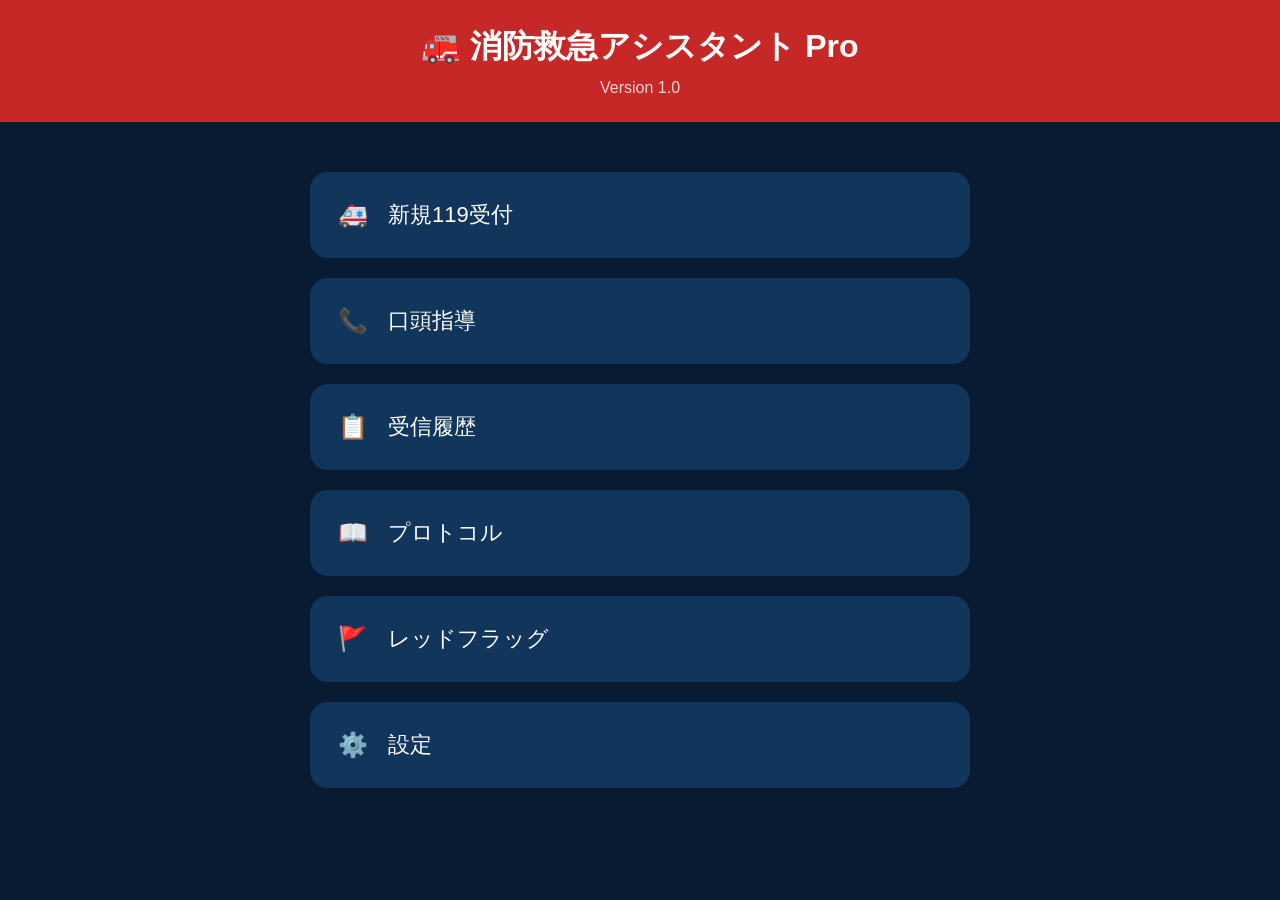
==== index.html @ f8fd2c41 "docs: AGENTS.mdを追加" ====
<!DOCTYPE html>
<html lang="ja">
<head>
    <meta charset="UTF-8">
    <meta name="viewport" content="width=device-width, initial-scale=1.0">
    <title>消防救急アシスタント Pro</title>

    <link rel="stylesheet" href="css/style.css">
</head>

<body>

<header class="header">
    <h1>🚒 消防救急アシスタント Pro</h1>
    <p>Version 1.0</p>
</header>

<main class="menu">

    <button class="card dispatch-button">
        🚑
        <span>新規119受付</span>
    </button>

    <button class="card">
        📞
        <span>口頭指導</span>
    </button>

    <button class="card">
        📋
        <span>受信履歴</span>
    </button>

    <button class="card">
        📖
        <span>プロトコル</span>
    </button>

    <button class="card">
        🚩
        <span>レッドフラッグ</span>
    </button>

    <button class="card">
        ⚙️
        <span>設定</span>
    </button>

</main>

<script src="js/app.js"></script>

</body>
</html>
---- css/style.css ----
*{
    margin:0;
    padding:0;
    box-sizing:border-box;
}

body{

    background:#081b33;

    font-family:
    "Hiragino Sans",
    sans-serif;

    color:white;

}

.header{

    background:#c62828;

    padding:25px;

    text-align:center;

}

.header h1{

    font-size:32px;

}

.header p{

    margin-top:10px;

    opacity:.8;

}

.menu{

    max-width:700px;

    margin:30px auto;

    display:grid;

    gap:20px;

    padding:20px;

}

.card{

    background:#12355b;

    border:none;

    color:white;

    font-size:24px;

    padding:28px;

    border-radius:18px;

    cursor:pointer;

    display:flex;

    align-items:center;

    gap:20px;

    transition:.2s;

}

.card:hover{

    background:#1f4f82;

    transform:scale(1.02);

}

.card span{

    font-size:22px;

}

.form-container{
    max-width:700px;
    margin:30px auto;
    padding:20px;
    display:flex;
    flex-direction:column;
    gap:15px;
}

label{
    font-weight:bold;
}

input{
    padding:14px;
    font-size:18px;
    border-radius:10px;
    border:none;
}

.next-btn{
    margin-top:20px;
    background:#c62828;
    color:white;
    border:none;
    padding:18px;
    font-size:20px;
    border-radius:12px;
    cursor:pointer;
}

.next-btn:hover{
    background:#d32f2f;
}
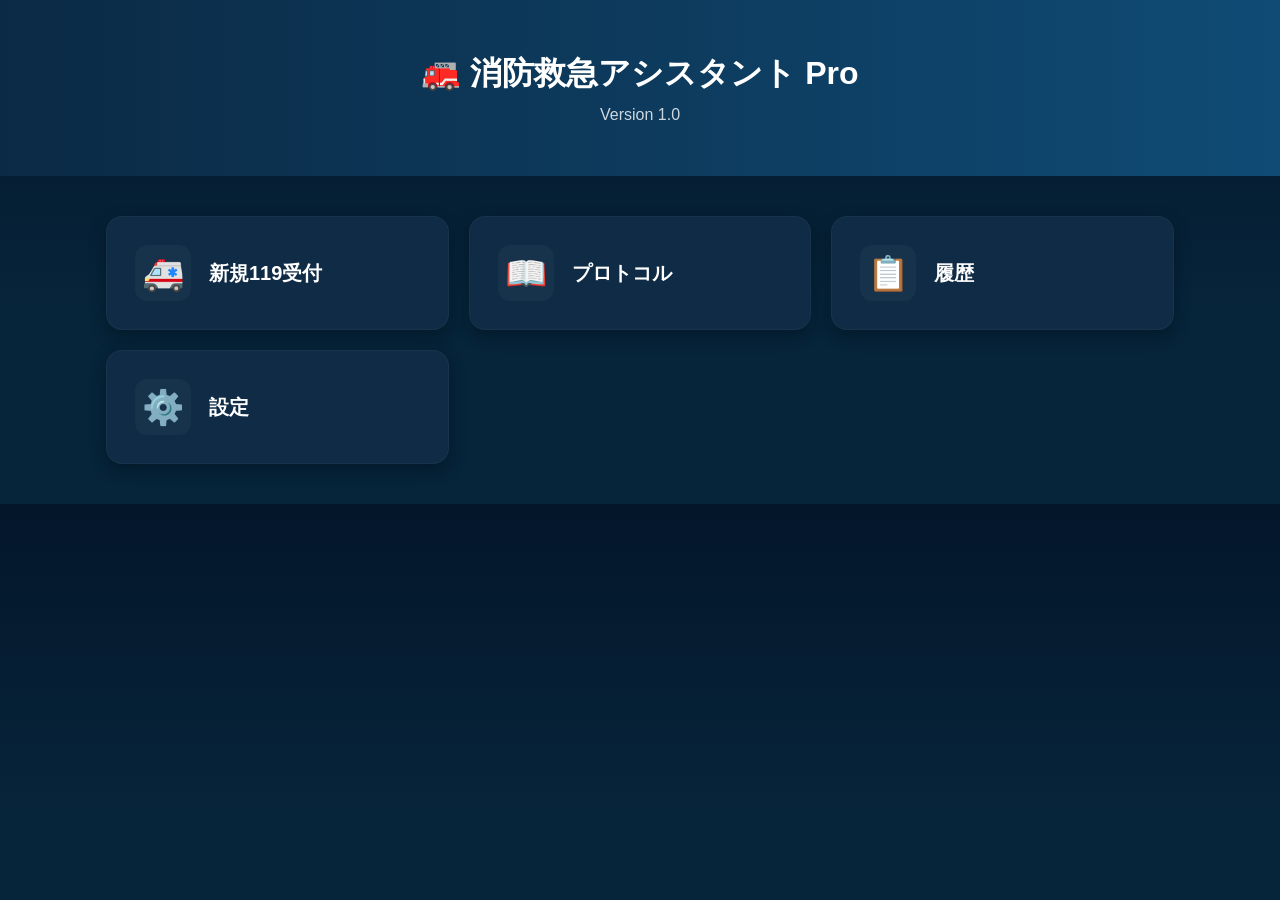
==== commit 2f4d8c79: "feat: Sprint2 119受付画面完成" ====
--- a/index.html
+++ b/index.html
@@ -6,50 +6,47 @@
     <title>消防救急アシスタント Pro</title>
 
     <link rel="stylesheet" href="css/style.css">
+    <link rel="stylesheet" href="css/layout.css">
+    <link rel="stylesheet" href="css/components.css">
 </head>
 
 <body>
 
 <header class="header">
-    <h1>🚒 消防救急アシスタント Pro</h1>
-    <p>Version 1.0</p>
+    <div class="container">
+        <h1>🚒 消防救急アシスタント Pro</h1>
+        <p>Version 1.0</p>
+    </div>
 </header>
 
-<main class="menu">
+<main class="menu container" role="navigation" aria-label="メインメニュー">
 
-    <button class="card dispatch-button">
-        🚑
-        <span>新規119受付</span>
+    <button class="card" data-target="pages/dispatch.html" aria-label="新規119受付">
+        <div class="icon">🚑</div>
+        <span class="label">新規119受付</span>
     </button>
 
-    <button class="card">
-        📞
-        <span>口頭指導</span>
+    <button class="card" data-target="pages/protocolSelect.html" aria-label="プロトコル">
+        <div class="icon">📖</div>
+        <span class="label">プロトコル</span>
     </button>
 
-    <button class="card">
-        📋
-        <span>受信履歴</span>
+    <button class="card" data-target="pages/history.html" aria-label="履歴">
+        <div class="icon">📋</div>
+        <span class="label">履歴</span>
     </button>
 
-    <button class="card">
-        📖
-        <span>プロトコル</span>
-    </button>
-
-    <button class="card">
-        🚩
-        <span>レッドフラッグ</span>
-    </button>
-
-    <button class="card">
-        ⚙️
-        <span>設定</span>
+    <button class="card" data-target="pages/settings.html" aria-label="設定">
+        <div class="icon">⚙️</div>
+        <span class="label">設定</span>
     </button>
 
 </main>
 
-<script src="js/app.js"></script>
+<!-- PWA のマニフェスト -->
+<link rel="manifest" href="manifest.json">
+
+<script type="module" src="js/router.js"></script>
 
 </body>
 </html>
--- a/css/style.css
+++ b/css/style.css
@@ -1,3 +1,9 @@
+/*
+    style.css
+    ホーム画面と共通スタイルの基本設定
+    コメントは日本語で記載しています。
+*/
+
 *{
     margin:0;
     padding:0;
@@ -5,25 +11,13 @@
 }
 
 body{
-
-    background:#081b33;
-
-    font-family:
-    "Hiragino Sans",
-    sans-serif;
-
-    color:white;
-
+    /* 基本の背景色は layout.css の変数で上書きされる想定 */
+    font-family: "Hiragino Sans", sans-serif;
+    color:var(--text-on-blue, #ffffff);
 }
-
 .header{
-
-    background:#c62828;
-
-    padding:25px;
-
+    padding:20px 12px;
     text-align:center;
-
 }
 
 .header h1{
--- a/css/layout.css
+++ b/css/layout.css
@@ -0,0 +1,57 @@
+/* layout.css: ページ全体のレイアウトとレスポンシブ調整 */
+
+/* 消防ブルーを基調としたカラーパレット */
+:root{
+    --fire-blue-900:#04162a;
+    --fire-blue-700:#0b2a45;
+    --fire-blue-500:#0f4b75;
+    --accent:#ff6b00;
+    --card-bg: #0f2b45;
+    --text-on-blue: #ffffff;
+}
+
+body{
+    background: linear-gradient(180deg,var(--fire-blue-900), #06243a 60%);
+    color:var(--text-on-blue);
+    -webkit-font-smoothing:antialiased;
+}
+
+/* コンテナ幅の制限とiPad向けの余白調整 */
+.container{
+    max-width:1100px;
+    margin:0 auto;
+    padding:24px;
+}
+
+.header{
+    padding:28px 16px;
+    text-align:center;
+    background:linear-gradient(90deg,var(--fire-blue-700),var(--fire-blue-500));
+}
+
+/* ホームのグリッド（カード配置） */
+.menu{
+    display:grid;
+    grid-template-columns:repeat(3,1fr);
+    gap:20px;
+    max-width:1100px;
+    margin:24px auto;
+    padding:16px;
+}
+
+/* タブレット最適化 */
+@media (max-width: 900px) {
+    .menu{ grid-template-columns:repeat(2,1fr); }
+}
+
+/* モバイル */
+@media (max-width: 520px) {
+    .menu{ grid-template-columns:1fr; padding:12px; gap:14px; }
+    .header h1{ font-size:20px; }
+}
+
+/* iPad特化（ランドスケープ） */
+@media (min-width:768px) and (max-width:1024px) {
+    .container{ padding:32px; }
+    .menu{ gap:24px; grid-template-columns:repeat(3,1fr); }
+}
--- a/css/components.css
+++ b/css/components.css
@@ -0,0 +1,53 @@
+/* components.css: ボタン・カード・アイコン等の再利用コンポーネント */
+
+/* カードUI（大きいボタン/アイコン付き） */
+.card{
+    background:var(--card-bg);
+    border-radius:16px;
+    padding:28px;
+    display:flex;
+    align-items:center;
+    gap:18px;
+    box-shadow:0 6px 16px rgba(2,10,20,0.4);
+    border:1px solid rgba(255,255,255,0.04);
+    cursor:pointer;
+    transition:transform .15s ease, box-shadow .15s ease;
+    /* ボタン高さは UI ガイドライン準拠（高さ 60px 以上を目安） */
+    min-height:64px;
+}
+
+.card .icon{
+    font-size:34px;
+    width:56px;
+    height:56px;
+    display:flex;
+    align-items:center;
+    justify-content:center;
+    background:rgba(255,255,255,0.03);
+    border-radius:12px;
+}
+
+.card span{
+    font-size:20px;
+    font-weight:700;
+    /* テキストは折り返し可能にし、ラベルに余白を持たせる */
+    line-height:1.2;
+}
+
+.card:hover{ transform:translateY(-4px); box-shadow:0 14px 30px rgba(2,10,30,0.45); }
+
+/* 大きいアクションボタン */
+.primary-btn{
+    background:var(--fire-blue-500);
+    color:white;
+    padding:16px 20px;
+    border-radius:12px;
+    border:none;
+    font-size:18px;
+    font-weight:700;
+}
+
+.primary-btn:active{ transform:translateY(1px); }
+
+/* カード内テキストの折り返し制御 */
+.card .label { display:block; }
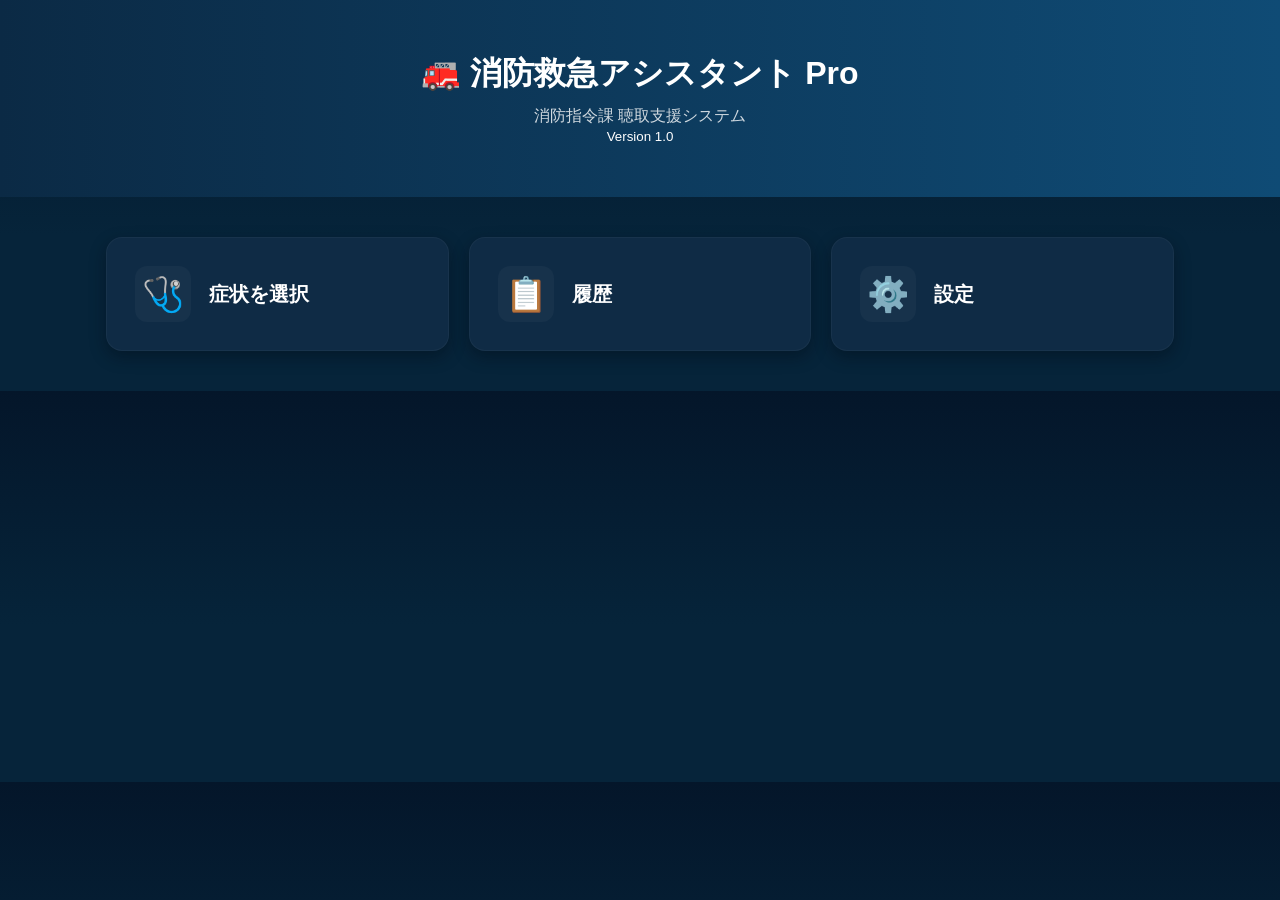
==== commit 91dc04eb: "Protocol UI update" ====
--- a/index.html
+++ b/index.html
@@ -15,21 +15,17 @@
 <header class="header">
     <div class="container">
         <h1>🚒 消防救急アシスタント Pro</h1>
-        <p>Version 1.0</p>
+        <p>消防指令課 聴取支援システム</p>
+        <small>Version 1.0</small>
     </div>
 </header>
 
 <main class="menu container" role="navigation" aria-label="メインメニュー">
 
-    <button class="card" data-target="pages/dispatch.html" aria-label="新規119受付">
-        <div class="icon">🚑</div>
-        <span class="label">新規119受付</span>
-    </button>
-
-    <button class="card" data-target="pages/protocolSelect.html" aria-label="プロトコル">
-        <div class="icon">📖</div>
-        <span class="label">プロトコル</span>
-    </button>
+ <button class="card" data-target="pages/symptoms.html" aria-label="症状を選択">
+    <div class="icon">🩺</div>
+    <span class="label">症状を選択</span>
+</button>
 
     <button class="card" data-target="pages/history.html" aria-label="履歴">
         <div class="icon">📋</div>
